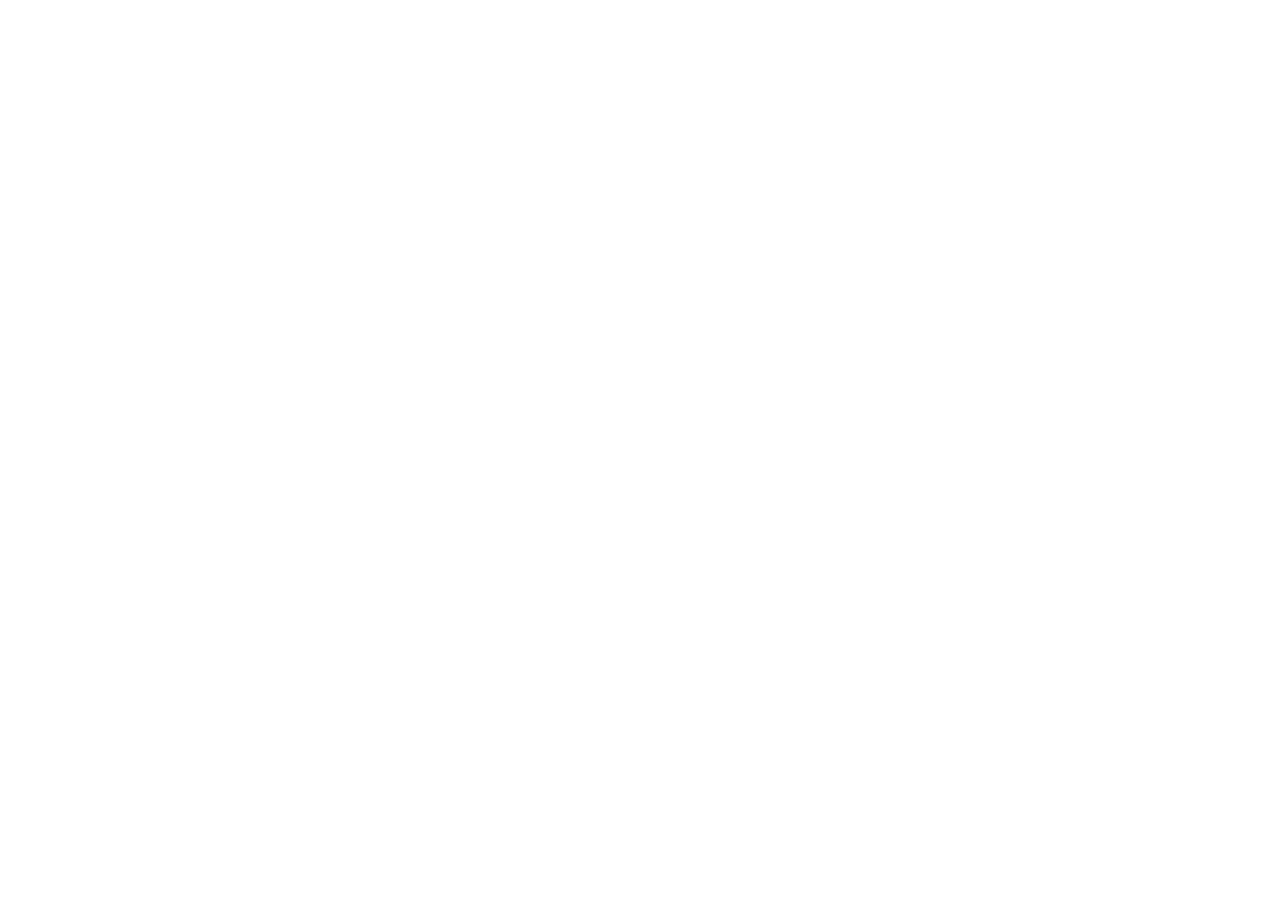
==== index.html @ 7f8f1e97 "feat: update BrainMint homepage and branding" ====
<!doctype html>
<html lang="en">
  <head>
    <meta charset="UTF-8" />
    <link rel="icon" type="image/png" href="/brainmint-symbol.png" />
    <meta name="viewport" content="width=device-width, initial-scale=1.0" />
    <title>brainmint</title>
  </head>
  <body>
    <div id="root"></div>
    <script type="module" src="/src/main.tsx"></script>
  </body>
</html>
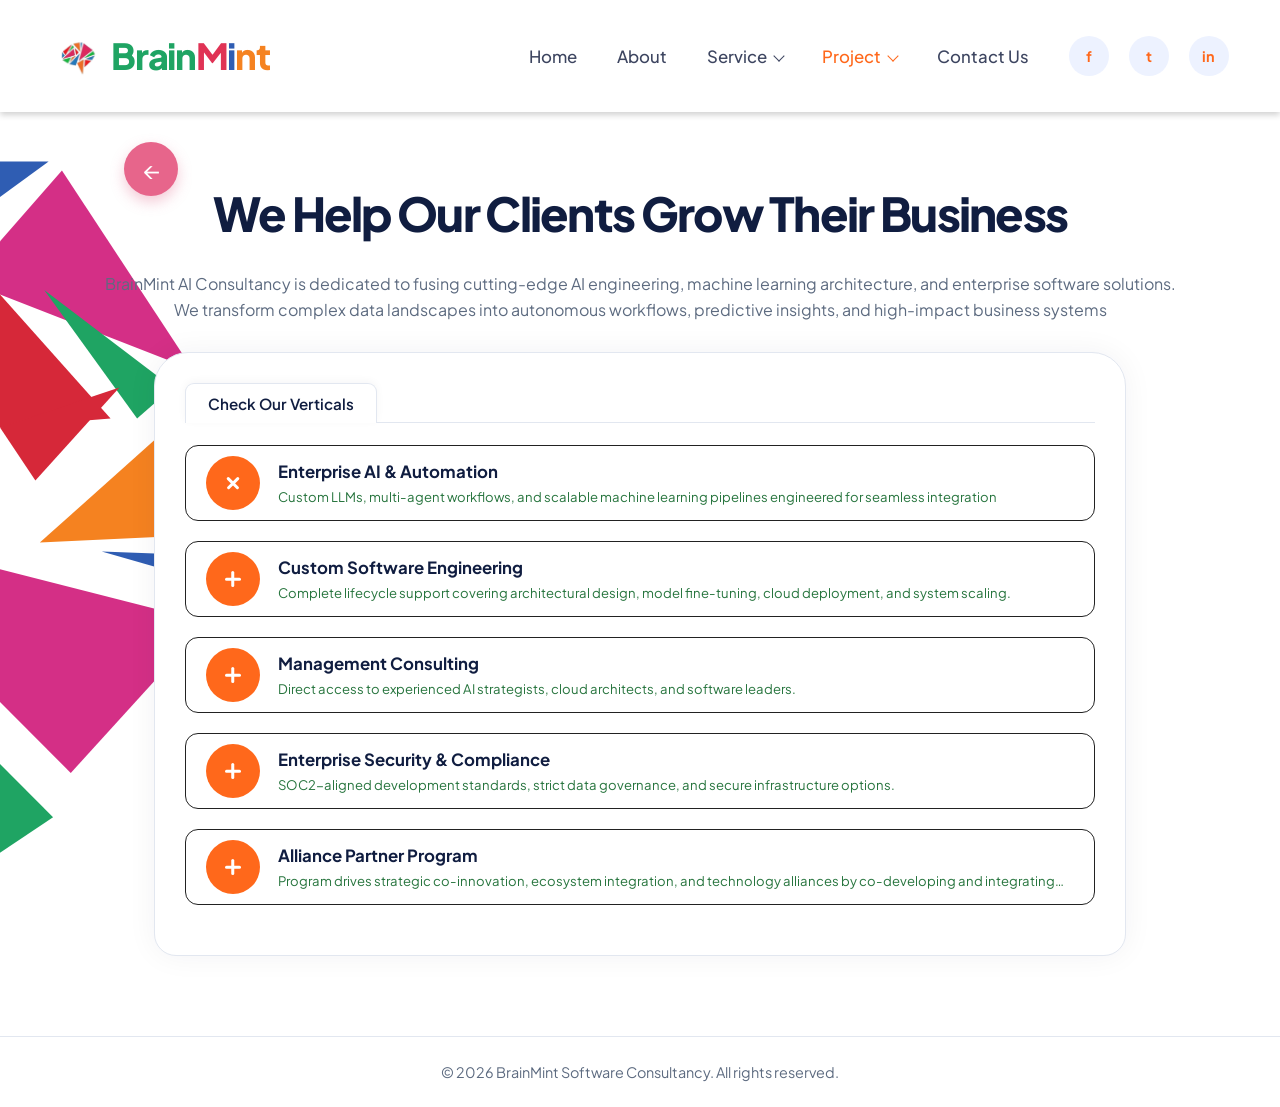
==== commit 196784ff: "fix: update frontend logo and styling" ====
--- a/index.html
+++ b/index.html
@@ -1,13 +1,89 @@
-<!doctype html>
+<!DOCTYPE html>
 <html lang="en">
-  <head>
-    <meta charset="UTF-8" />
-    <link rel="icon" type="image/png" href="/brainmint-symbol.png" />
-    <meta name="viewport" content="width=device-width, initial-scale=1.0" />
-    <title>brainmint</title>
-  </head>
-  <body>
-    <div id="root"></div>
-    <script type="module" src="/src/main.tsx"></script>
-  </body>
+<head>
+<meta charset="UTF-8">
+<meta name="viewport" content="width=device-width, initial-scale=1">
+<title>Projects | BrainMint Software Consultancy</title>
+<link rel="preconnect" href="https://fonts.googleapis.com">
+<link href="https://fonts.googleapis.com/css2?family=Plus+Jakarta+Sans:wght@400;500;600;700;800&display=swap" rel="stylesheet">
+<link rel="stylesheet" href="css/style.css">
+</head>
+<body>
+<header class="site-header">
+  <a class="logo" href="index.html" aria-label="BrainMint home">
+    <img src="assets/brainmint-symbol.png" alt="">
+    <span class="wordmark"><b class="g">Brain</b><b class="r">M</b><b class="b">i</b><b class="o">nt</b></span>
+  </a>
+  <button class="menu-toggle" aria-label="Toggle menu" aria-expanded="false"><span></span><span></span><span></span></button>
+  <nav class="nav" id="nav">
+    <a href="#">Home</a>
+    <a href="#">About</a>
+    <a href="#" class="has-sub">Service</a>
+    <a href="#" class="has-sub active">Project</a>
+    <a href="#">Contact Us</a>
+    <div class="social">
+      <a href="#" aria-label="Facebook">f</a>
+      <a href="#" aria-label="Twitter">t</a>
+      <a href="#" aria-label="LinkedIn">in</a>
+    </div>
+  </nav>
+</header>
+
+<main class="page">
+  <img class="deco" src="assets/shape.svg" alt="">
+  <button class="back" aria-label="Go back" onclick="history.back()">&#8592;</button>
+
+  <section class="hero">
+    <h1>We Help Our Clients Grow Their Business</h1>
+    <p>BrainMint AI Consultancy is dedicated to fusing cutting-edge AI engineering, machine learning architecture, and enterprise software solutions. We transform complex data landscapes into autonomous workflows, predictive insights, and high-impact business systems</p>
+  </section>
+
+  <section class="panel">
+    <div class="tabs" role="tablist">
+      <button class="tab active" role="tab" data-tab="verticals" aria-selected="true">Check Our Verticals</button>
+    </div>
+
+    <div class="tab-body" id="verticals">
+      <div class="vertical open">
+        <button class="v-head" aria-expanded="true">
+          <span class="icon"></span>
+          <span class="v-text"><strong>Enterprise AI &amp; Automation</strong><small>Custom LLMs, multi-agent workflows, and scalable machine learning pipelines engineered for seamless integration</small></span>
+        </button>
+      </div>
+      <div class="vertical">
+        <button class="v-head" aria-expanded="false">
+          <span class="icon"></span>
+          <span class="v-text"><strong>Custom Software Engineering</strong><small>Complete lifecycle support covering architectural design, model fine-tuning, cloud deployment, and system scaling.</small></span>
+        </button>
+      </div>
+      <div class="vertical">
+        <button class="v-head" aria-expanded="false">
+          <span class="icon"></span>
+          <span class="v-text"><strong>Management Consulting</strong><small>Direct access to experienced AI strategists, cloud architects, and software leaders.</small></span>
+        </button>
+      </div>
+      <div class="vertical">
+        <button class="v-head" aria-expanded="false">
+          <span class="icon"></span>
+          <span class="v-text"><strong>Enterprise Security &amp; Compliance</strong><small>SOC2-aligned development standards, strict data governance, and secure infrastructure options.</small></span>
+        </button>
+      </div>
+      <div class="vertical">
+        <button class="v-head" aria-expanded="false">
+          <span class="icon"></span>
+          <span class="v-text"><strong>Alliance Partner Program</strong><small>Program drives strategic co-innovation, ecosystem integration, and technology alliances by co-developing and integrating enterprise solutions alongside tech leaders while expanding market reach through joint technical</small></span>
+        </button>
+      </div>
+    </div>
+
+    <div class="tab-body" id="projects" hidden>
+      <div class="filters" id="filters"></div>
+      <div class="grid" id="grid"></div>
+    </div>
+  </section>
+</main>
+
+<footer class="site-footer">&copy; 2026 BrainMint Software Consultancy. All rights reserved.</footer>
+<script src="js/main.js"></script>
+</body>
 </html>
--- a/css/style.css
+++ b/css/style.css
@@ -0,0 +1,114 @@
+ 
+:root {
+  --navy: #101d40;
+  --text: #5d6b80;
+  --green: #26743d;
+  --orange: #ff681b;
+  --pink: #e7658b;
+  --blue: #edf2ff;
+  --line: #e2e7f0;
+  --font: 'Plus Jakarta Sans', Inter, system-ui, sans-serif;
+}
+* { box-sizing: border-box; margin: 0; }
+body { font-family: var(--font); color: var(--navy); background: #fff; overflow-x: hidden; }
+a { color: inherit; text-decoration: none; }
+button { font: inherit; cursor: pointer; background: none; border: 0; color: inherit; }
+:focus-visible { outline: 3px solid var(--orange); outline-offset: 3px; }
+
+.site-header {
+  position: sticky; top: 0; z-index: 20; min-height: 112px;
+  display: flex; align-items: center; justify-content: space-between;
+  padding: 12px 4vw; background: #fff;
+  box-shadow: 0 3px 6px rgba(0,0,0,.18);
+}
+.logo { display: flex; align-items: center; gap: 10px; flex-shrink: 0; }
+.logo img { width: 50px; height: 50px; object-fit: contain; }
+.wordmark { display: flex; align-items: baseline; font-size: 2.25rem; font-weight: 800; letter-spacing: -1.3px; line-height: 1; }
+.wordmark b { font-weight: 800; }
+.g { color: #1fa463; } .r { color: #e03355; } .b { color: #2f5db3; } .o { color: #f58220; }
+.nav { display: flex; align-items: center; gap: clamp(22px, 3.1vw, 54px); font-size: 1.05rem; font-weight: 500; color: #3d4560; }
+.nav a.active { color: var(--orange); }
+.has-sub::after { content: ""; display: inline-block; width: 7px; height: 7px; margin: 0 0 3px 8px; border: solid currentColor; border-width: 0 1.5px 1.5px 0; transform: rotate(45deg); }
+.social { display: flex; gap: 20px; }
+.social a { width: 40px; height: 40px; border-radius: 50%; background: var(--blue); color: var(--orange); display: grid; place-items: center; font-weight: 700; font-size: .9rem; }
+
+.menu-toggle { display: none; flex-direction: column; gap: 5px; padding: 8px; }
+.menu-toggle span { width: 26px; height: 3px; background: var(--navy); border-radius: 2px; }
+.page { position: relative; padding: 30px 4vw 80px; min-height: calc(100vh - 112px); }
+.deco { position: absolute; left: 0; top: 24px; height: min(760px, 100%); width: auto; max-width: 18vw; pointer-events: none; z-index: 0; }
+.back { position: absolute; left: max(9.7vw, 110px); top: 30px; z-index: 2; width: 54px; height: 54px; border-radius: 50%; background: var(--pink); color: #fff; font-size: 1.5rem; box-shadow: 0 6px 14px rgba(224,102,138,.35); transition: transform .2s; }
+.back:hover { transform: translateX(-3px); }
+.hero { position: relative; z-index: 1; text-align: center; max-width: 1450px; margin: 0 auto; padding: 44px 0 0; }
+.hero h1 { font-size: clamp(2.5rem, 3.65vw, 3.65rem); font-weight: 800; letter-spacing: -1.7px; line-height: 1.18; color: var(--navy); }
+.hero p { max-width: 1080px; margin: 30px auto 0; font-size: clamp(1rem, 1.25vw, 1.2rem); line-height: 1.6; color: var(--text); font-weight: 400; }
+.panel { position: relative; z-index: 1; max-width: 972px; margin: 30px auto 0; padding: 30px; border: 1px solid var(--line); border-radius: 34px 34px 22px 22px; background: #fff; box-shadow: 0 0 30px rgba(15,27,61,.055); }
+.tabs { display: flex; gap: 10px; border-bottom: 1px solid var(--line); margin-bottom: 22px; }
+.tab { padding: 10px 22px; border: 1px solid var(--line); border-bottom: 0; border-radius: 9px 9px 0 0; font-size: .95rem; font-weight: 600; color: var(--text); margin-bottom: -1px; white-space: nowrap; }
+.tab.active { background: #fff; color: var(--navy); box-shadow: 0 -2px 8px rgba(15,27,61,.04); }
+.tab:not(.active):hover { color: var(--orange); }
+.vertical { margin-bottom: 20px; width: 100%; }
+.v-head { display: flex; align-items: center; gap: 18px; width: 100%; min-height: 76px; padding: 9px 20px; text-align: left; border: 1.3px solid #222; border-radius: 13px; transition: background .2s; }
+.v-head:hover { background: #fff8f3; }
+.icon { flex: none; width: 54px; height: 54px; border-radius: 50%; background: var(--orange); position: relative; }
+.icon::before, .icon::after { content: ""; position: absolute; left: 50%; top: 50%; width: 16px; height: 2.5px; background: #fff; border-radius: 2px; transform: translate(-50%,-50%); transition: transform .25s; }
+.icon::after { transform: translate(-50%,-50%) rotate(90deg); }
+.vertical.open .icon::before { transform: translate(-50%,-50%) rotate(45deg); }
+.vertical.open .icon::after { transform: translate(-50%,-50%) rotate(-45deg); }
+.v-text { display: flex; flex-direction: column; gap: 3px; min-width: 0; }
+.v-text strong { font-size: 1.05rem; font-weight: 700; color: var(--navy); line-height: 1.35; }
+.v-text small { font-size: .82rem; color: var(--green); line-height: 1.45; display: -webkit-box; -webkit-box-orient: vertical; -webkit-line-clamp: 1; overflow: hidden; }
+.vertical.open .v-text small { -webkit-line-clamp: unset; }
+.filters { display: flex; flex-wrap: wrap; gap: 10px; margin-bottom: 24px; }
+.chip { padding: 8px 18px; border-radius: 999px; border: 1.5px solid var(--navy); font-weight: 500; font-size: .95rem; }
+.chip.active { background: var(--orange); border-color: var(--orange); color: #fff; }
+.grid { display: grid; grid-template-columns: repeat(auto-fill,minmax(250px,1fr)); gap: 22px; }
+.card { border: 1.5px solid var(--navy); border-radius: 18px; padding: 22px; display: flex; flex-direction: column; gap: 12px; background: #fff; }
+.card .tag { align-self: flex-start; background: var(--blue); color: var(--orange); font-weight: 600; font-size: .8rem; padding: 5px 12px; border-radius: 999px; }
+.card h3 { font-size: 1.2rem; font-weight: 700; }
+.card p { color: var(--text); font-size: .95rem; line-height: 1.55; }
+.card .stack { margin-top: auto; font-size: .85rem; color: var(--green); font-weight: 500; }
+.site-footer { text-align: center; padding: 26px; border-top: 1px solid var(--line); color: var(--text); font-size: .9rem; }
+
+@media (min-width: 1500px) {
+  .hero { max-width: 1450px; }
+  .hero h1 { white-space: nowrap; }
+  .panel { margin-top: 30px; }
+}
+@media (max-width: 1200px) {
+  .site-header { min-height: 90px; }
+  .wordmark { font-size: 1.9rem; }
+  .logo img { width: 44px; height: 44px; }
+  .nav { gap: 22px; font-size: .95rem; }
+  .social { gap: 10px; }
+  .social a { width: 36px; height: 36px; }
+  .hero h1 { font-size: clamp(2.3rem, 4vw, 3.3rem); }
+  .back { left: 5vw; }
+}
+@media (max-width: 900px) {
+  .site-header { min-height: 78px; padding: 10px 5vw; }
+  .menu-toggle { display: flex; }
+  .nav { position: absolute; top: 100%; left: 0; right: 0; flex-direction: column; align-items: flex-start; gap: 18px; padding: 20px 6vw; background: #fff; box-shadow: 0 8px 12px rgba(0,0,0,.12); display: none; }
+  .nav.open { display: flex; }
+  .deco { opacity: .25; height: 520px; max-width: 30vw; }
+  .page { padding: 20px 5vw 60px; }
+  .back { left: 5vw; top: 18px; width: 44px; height: 44px; font-size: 1.2rem; }
+  .hero { padding: 58px 0 0; }
+  .hero h1 { white-space: normal; font-size: clamp(2rem, 6vw, 3rem); letter-spacing: -1px; }
+  .hero p { margin-top: 20px; font-size: 1rem; }
+  .panel { margin-top: 26px; padding: 20px 16px; border-radius: 28px 28px 18px 18px; }
+  .tab { padding: 10px 12px; font-size: .85rem; }
+  .v-head { gap: 12px; padding: 10px 12px; }
+  .icon { width: 46px; height: 46px; }
+  .v-text strong { font-size: .98rem; }
+  .v-text small { font-size: .78rem; }
+}
+@media (max-width: 480px) {
+  .wordmark { font-size: 1.65rem; }
+  .logo { gap: 6px; }
+  .logo img { width: 38px; height: 38px; }
+  .hero h1 { font-size: 2rem; }
+  .panel { padding: 16px 12px; }
+  .v-head { align-items: flex-start; }
+  .icon { width: 40px; height: 40px; }
+}
+@media (prefers-reduced-motion: reduce) { * { transition: none !important; } }
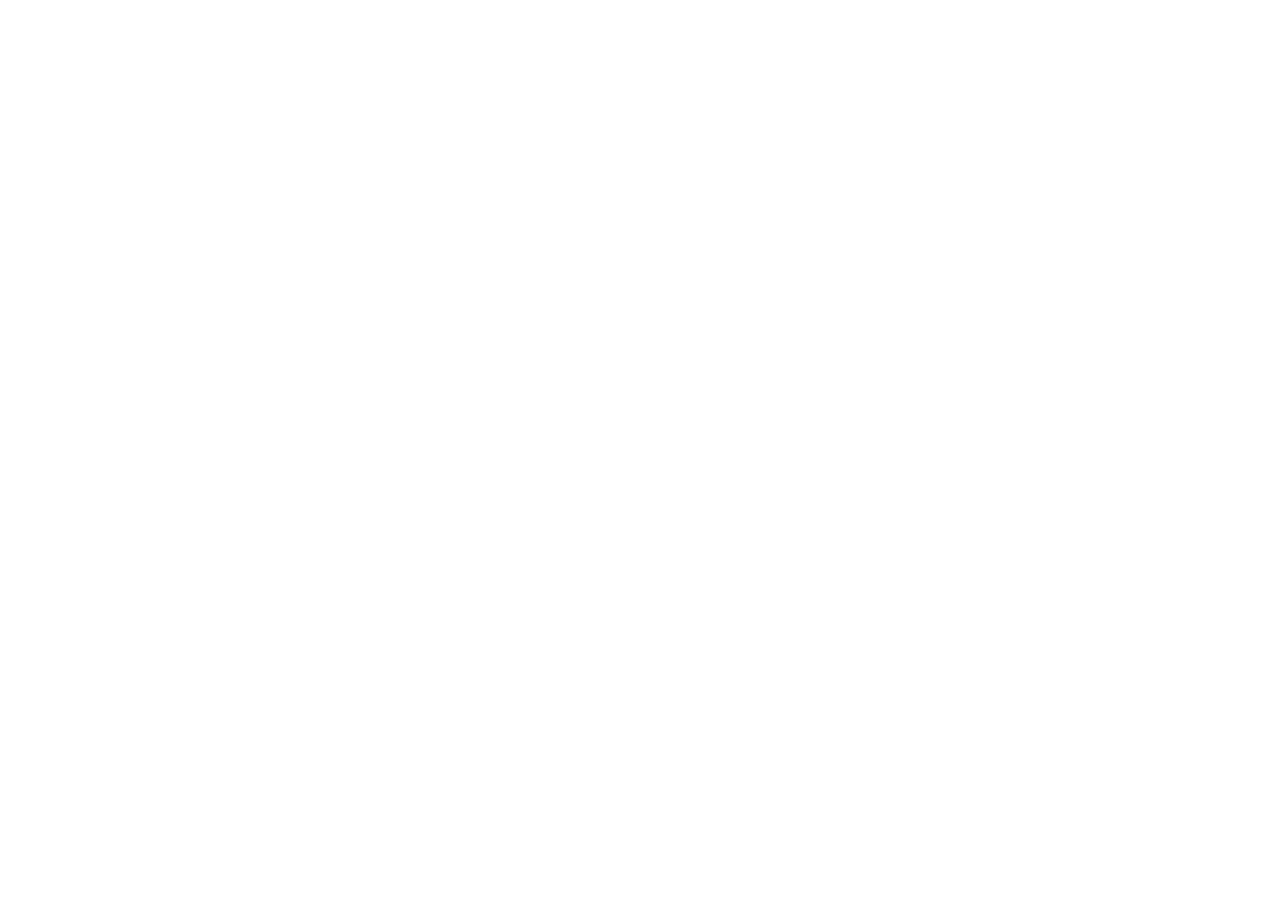
==== commit 7f97331a: "Implemented the about page" ====
--- a/index.html
+++ b/index.html
@@ -1,89 +1,13 @@
-<!DOCTYPE html>
+<!doctype html>
 <html lang="en">
-<head>
-<meta charset="UTF-8">
-<meta name="viewport" content="width=device-width, initial-scale=1">
-<title>Projects | BrainMint Software Consultancy</title>
-<link rel="preconnect" href="https://fonts.googleapis.com">
-<link href="https://fonts.googleapis.com/css2?family=Plus+Jakarta+Sans:wght@400;500;600;700;800&display=swap" rel="stylesheet">
-<link rel="stylesheet" href="css/style.css">
-</head>
-<body>
-<header class="site-header">
-  <a class="logo" href="index.html" aria-label="BrainMint home">
-    <img src="assets/brainmint-symbol.png" alt="">
-    <span class="wordmark"><b class="g">Brain</b><b class="r">M</b><b class="b">i</b><b class="o">nt</b></span>
-  </a>
-  <button class="menu-toggle" aria-label="Toggle menu" aria-expanded="false"><span></span><span></span><span></span></button>
-  <nav class="nav" id="nav">
-    <a href="#">Home</a>
-    <a href="#">About</a>
-    <a href="#" class="has-sub">Service</a>
-    <a href="#" class="has-sub active">Project</a>
-    <a href="#">Contact Us</a>
-    <div class="social">
-      <a href="#" aria-label="Facebook">f</a>
-      <a href="#" aria-label="Twitter">t</a>
-      <a href="#" aria-label="LinkedIn">in</a>
-    </div>
-  </nav>
-</header>
-
-<main class="page">
-  <img class="deco" src="assets/shape.svg" alt="">
-  <button class="back" aria-label="Go back" onclick="history.back()">&#8592;</button>
-
-  <section class="hero">
-    <h1>We Help Our Clients Grow Their Business</h1>
-    <p>BrainMint AI Consultancy is dedicated to fusing cutting-edge AI engineering, machine learning architecture, and enterprise software solutions. We transform complex data landscapes into autonomous workflows, predictive insights, and high-impact business systems</p>
-  </section>
-
-  <section class="panel">
-    <div class="tabs" role="tablist">
-      <button class="tab active" role="tab" data-tab="verticals" aria-selected="true">Check Our Verticals</button>
-    </div>
-
-    <div class="tab-body" id="verticals">
-      <div class="vertical open">
-        <button class="v-head" aria-expanded="true">
-          <span class="icon"></span>
-          <span class="v-text"><strong>Enterprise AI &amp; Automation</strong><small>Custom LLMs, multi-agent workflows, and scalable machine learning pipelines engineered for seamless integration</small></span>
-        </button>
-      </div>
-      <div class="vertical">
-        <button class="v-head" aria-expanded="false">
-          <span class="icon"></span>
-          <span class="v-text"><strong>Custom Software Engineering</strong><small>Complete lifecycle support covering architectural design, model fine-tuning, cloud deployment, and system scaling.</small></span>
-        </button>
-      </div>
-      <div class="vertical">
-        <button class="v-head" aria-expanded="false">
-          <span class="icon"></span>
-          <span class="v-text"><strong>Management Consulting</strong><small>Direct access to experienced AI strategists, cloud architects, and software leaders.</small></span>
-        </button>
-      </div>
-      <div class="vertical">
-        <button class="v-head" aria-expanded="false">
-          <span class="icon"></span>
-          <span class="v-text"><strong>Enterprise Security &amp; Compliance</strong><small>SOC2-aligned development standards, strict data governance, and secure infrastructure options.</small></span>
-        </button>
-      </div>
-      <div class="vertical">
-        <button class="v-head" aria-expanded="false">
-          <span class="icon"></span>
-          <span class="v-text"><strong>Alliance Partner Program</strong><small>Program drives strategic co-innovation, ecosystem integration, and technology alliances by co-developing and integrating enterprise solutions alongside tech leaders while expanding market reach through joint technical</small></span>
-        </button>
-      </div>
-    </div>
-
-    <div class="tab-body" id="projects" hidden>
-      <div class="filters" id="filters"></div>
-      <div class="grid" id="grid"></div>
-    </div>
-  </section>
-</main>
-
-<footer class="site-footer">&copy; 2026 BrainMint Software Consultancy. All rights reserved.</footer>
-<script src="js/main.js"></script>
-</body>
+  <head>
+    <meta charset="UTF-8" />
+    <meta name="viewport" content="width=device-width, initial-scale=1.0" />
+    <meta name="theme-color" content="#ffffff" />
+    <title>BrainMint Software Consultancy</title>
+  </head>
+  <body>
+    <div id="root"></div>
+    <script type="module" src="/src/main.tsx"></script>
+  </body>
 </html>
